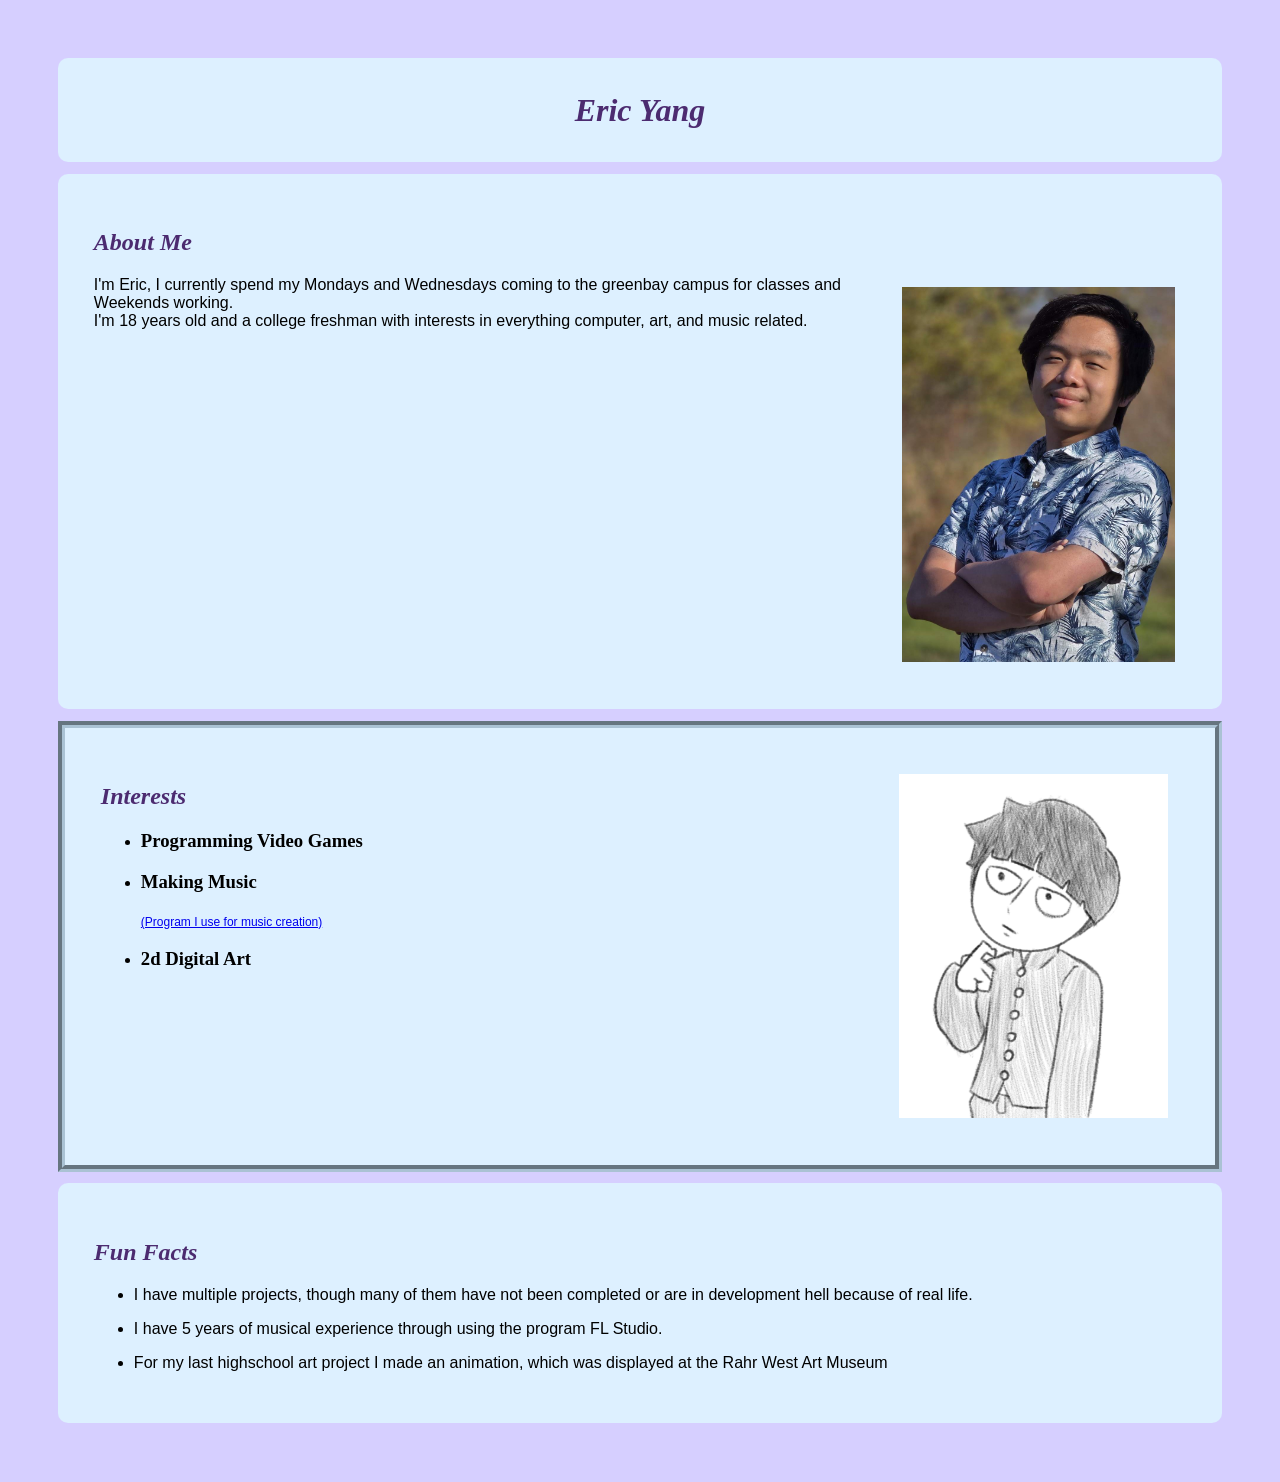
==== index.html @ fe50cae4 "Moved items out of original folder container moved all children in "personalPortCSS" folder into mai" ====
<!DOCTYPE html>
<html lang="en">

    <head>
        <meta charset="UTF-8">
        <title>About Me (Eric)</title>
        <link rel="stylesheet" href="styles/style.css">
    </head>

    <body>
        <header id="nameSection">
            <!-- header -->
            <h1>Eric Yang</h1>
        </header>
        
        <main>
            <!-- section 1: about me -->
            <header id="aboutMeSection">
                <h2>About Me</h2>
                <img src="images/EPYang.jpg" alt="A picture of Eric" class="rightFloat">
                <p id="aboutParagraph">
                    I'm Eric,  I currently spend my Mondays and Wednesdays coming to the greenbay campus for classes and Weekends working.
                <br>
                    I'm 18 years old and a college freshman with interests in everything computer, art, and music related.
                </p>
            </header>
            <!-- section 2: interests -->
            <section id="interestSection">
                <img id="interestsImg" src="images/DigitalIllustration.png" alt="An illustration of Mob from Mob Psycho">
                <h2>Interests</h2>
                <ul>
                    <li>
                        <h3>Programming Video Games</h3>
                    </li>
                    <li>
                        <h3>Making Music</h3>
                        <a href="https://www.image-line.com/">(Program I use for music creation)</a>
                    </li>
                    <li>
                        <h3>2d Digital Art</h3>
                    </li>
                </ul>
            </section>
            <!-- section 3: Fun Facts -->
            <section>
                <h2>Fun Facts</h2>
                <ul>
                    <li>
                        <p>I have multiple projects, though many of them have not been completed or are in development hell because of real life.</p>
                    </li>
                    <li>
                        <p>I have 5 years of musical experience through using the program FL Studio.</p>
                    </li>
                    <li>
                        <p>For my last highschool art project I made an animation, which was displayed at the Rahr West Art Museum</p>
                    </li>
                </ul>
            </section>
        </main>
    </body>

</html>
---- styles/style.css ----
/* sets full background to a pastel purple */
html{
    background-color: rgb(214, 207, 255);
}

body {
    padding: 3%;
}

/* sets up borders and gives them a pastel blue color */
header, section {
    background-color: rgb(221, 240, 255);
    border-radius: 10px;
    padding: 3%;
    margin: 1%;
}

/* gives the interest section a border and style */
#interestSection{
    border-style: groove;
    border-width: 7px;
    border-radius: 0px;
    border-color: rgb(170, 194, 212);
    display: flow-root;
}

/* makes about me border wrap around floated image */
#aboutMeSection{
    display: flow-root;
}

/* makes name section padding smaller and centers it */
#nameSection{
    padding: 1%;
    text-align: center;
}

/* sets up header font and colors */
h1, h2 {
    color: rgb(76, 43, 112);
    font-family: 'Times New Roman', Times, serif;
    font-style: italic;
}

/* sets up paragraph font */
p {
    font-family: 'Trebuchet MS', 'Lucida Sans Unicode', 'Lucida Grande', 'Lucida Sans', Arial, sans-serif;
}

/* adjusts link spacing, size and font */
a {
    font-size: 12px;
    font-family: 'Trebuchet MS', 'Lucida Sans Unicode', 'Lucida Grande', 'Lucida Sans', Arial, sans-serif;
}

/* gives about me paragraph limited size */
#aboutParagraph{
    width: 75%;
}

/* gives all images a limited size */
img {
    width: 25%;
    border-radius: 10px;
    padding: 1%;
}

/* floats image to the right */
#interestsImg{
    float: right;
}

/* floats assets to the right */
.rightFloat{
    float: right;
}
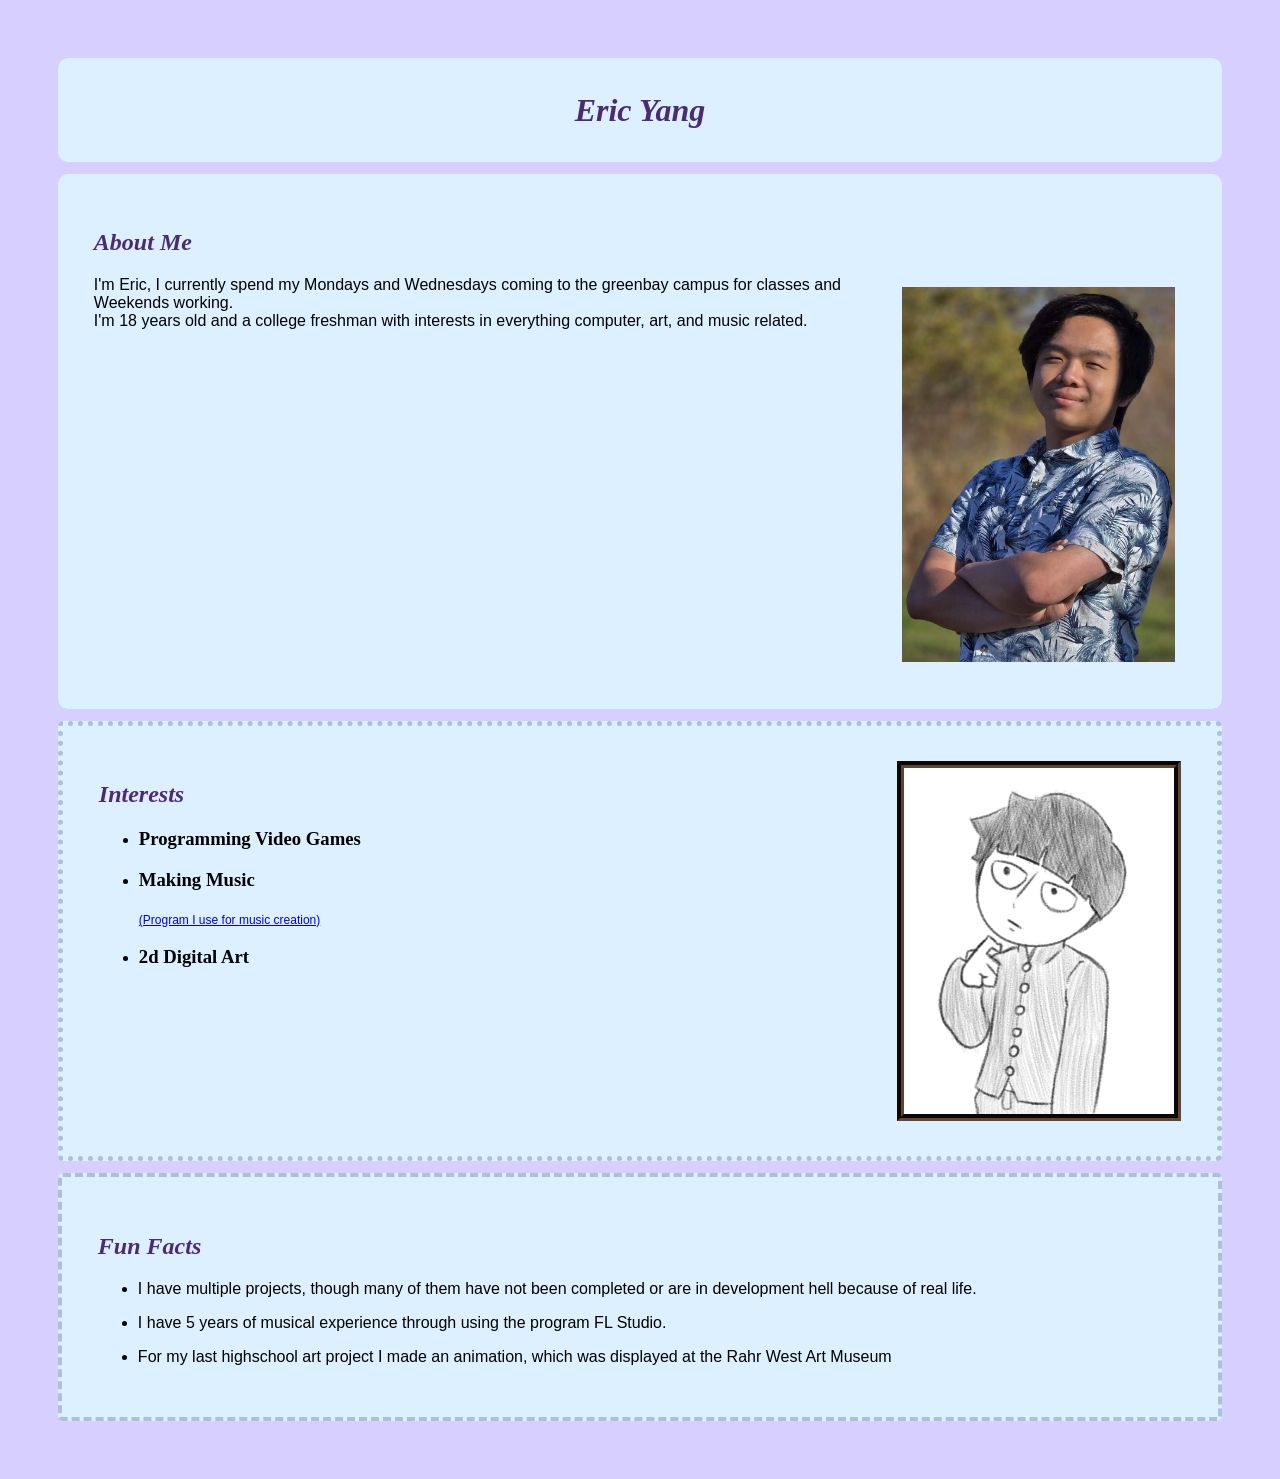
==== commit f13df8ad: "small CSS changes added new borders around interests and fun section as well as interests img" ====
--- a/index.html
+++ b/index.html
@@ -42,7 +42,7 @@
                 </ul>
             </section>
             <!-- section 3: Fun Facts -->
-            <section>
+            <section id="funSection">
                 <h2>Fun Facts</h2>
                 <ul>
                     <li>
--- a/styles/style.css
+++ b/styles/style.css
@@ -17,9 +17,9 @@
 
 /* gives the interest section a border and style */
 #interestSection{
-    border-style: groove;
-    border-width: 7px;
-    border-radius: 0px;
+    border-style: dotted;
+    border-width: 5px;
+    border-radius: 5px;
     border-color: rgb(170, 194, 212);
     display: flow-root;
 }
@@ -33,6 +33,13 @@
 #nameSection{
     padding: 1%;
     text-align: center;
+}
+
+#funSection{
+    border-radius: 5px;
+    border-width: 4px;
+    border-style: dashed;
+    border-color: rgb(170, 194, 212);
 }
 
 /* sets up header font and colors */
@@ -61,13 +68,16 @@
 /* gives all images a limited size */
 img {
     width: 25%;
-    border-radius: 10px;
     padding: 1%;
 }
 
 /* floats image to the right */
 #interestsImg{
     float: right;
+    border-style: groove;
+    border-color: rgb(95, 69, 52);
+    border-width: 7px;
+    padding: 0%;
 }
 
 /* floats assets to the right */
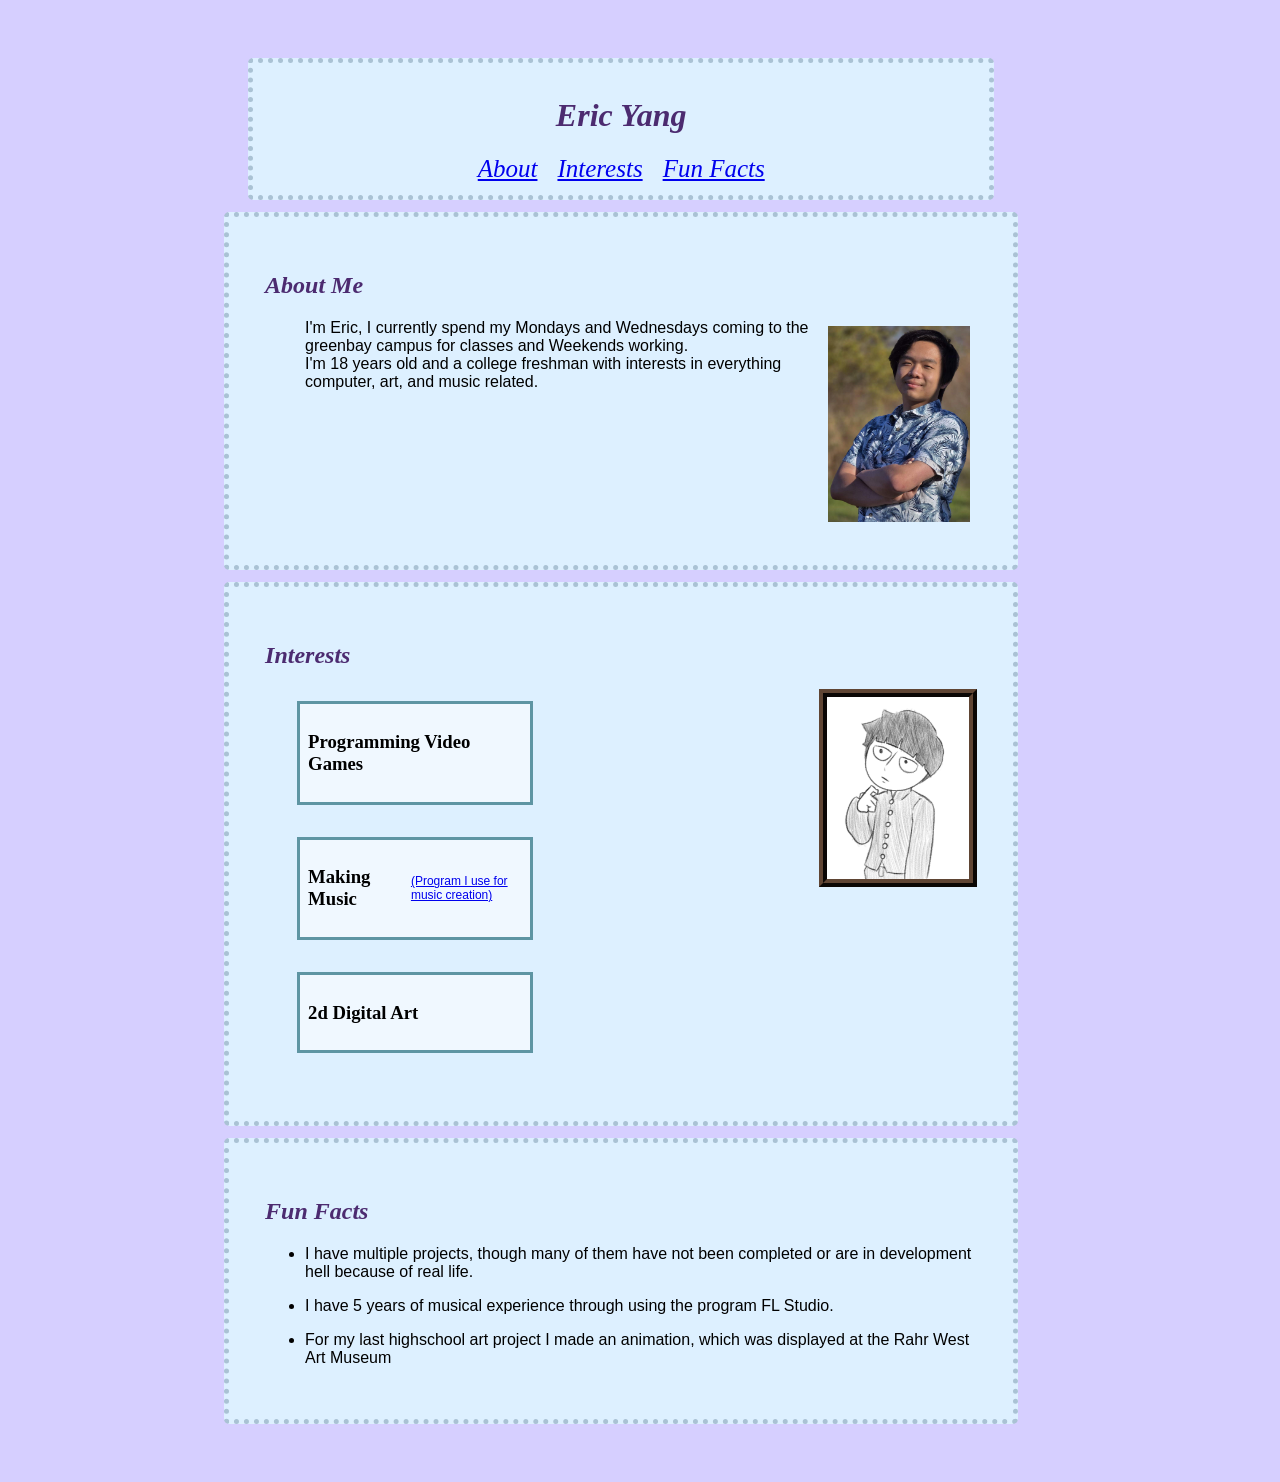
==== commit 75992976: "Reduced section width, made interests into cards, gave every section a border style, added navigatio" ====
--- a/index.html
+++ b/index.html
@@ -11,6 +11,13 @@
         <header id="nameSection">
             <!-- header -->
             <h1>Eric Yang</h1>
+            
+            <!-- navigation -->
+            <nav>
+                <a href="#about">About</a>
+                <a href="#interests">Interests</a>
+                <a href="#contact">Fun Facts</a>
+            </nav>
         </header>
         
         <main>
@@ -26,20 +33,18 @@
             </header>
             <!-- section 2: interests -->
             <section id="interestSection">
+                <h2>Interests</h2>
                 <img id="interestsImg" src="images/DigitalIllustration.png" alt="An illustration of Mob from Mob Psycho">
-                <h2>Interests</h2>
-                <ul>
-                    <li>
-                        <h3>Programming Video Games</h3>
-                    </li>
-                    <li>
-                        <h3>Making Music</h3>
-                        <a href="https://www.image-line.com/">(Program I use for music creation)</a>
-                    </li>
-                    <li>
-                        <h3>2d Digital Art</h3>
-                    </li>
-                </ul>
+                <div class="interestBox">
+                    <h3>Programming Video Games</h3>
+                </div>
+                <div class="interestBox">
+                    <h3>Making Music</h3>
+                    <a href="https://www.image-line.com/">(Program I use for music creation)</a>
+                </div>
+                <div class="interestBox">
+                    <h3>2d Digital Art</h3>
+                </div>
             </section>
             <!-- section 3: Fun Facts -->
             <section id="funSection">
--- a/styles/style.css
+++ b/styles/style.css
@@ -10,18 +10,37 @@
 /* sets up borders and gives them a pastel blue color */
 header, section {
     background-color: rgb(221, 240, 255);
-    border-radius: 10px;
+    border-radius: 5px;
+    border-width: 5px;
+    border-style: dotted;
+    border-color: rgb(170, 194, 212);
     padding: 3%;
     margin: 1%;
+    width: 60%;
+    margin-left: 15%;
+}
+
+/* nav styling and display */
+nav {
+    display: flex;
+    justify-content: center;
+    gap: 20px;
+}
+
+nav a{
+    font-size: 25px;
+    font-family: 'Times New Roman', Times, serif;
+    font-style: italic;
 }
 
 /* gives the interest section a border and style */
 #interestSection{
-    border-style: dotted;
     border-width: 5px;
     border-radius: 5px;
     border-color: rgb(170, 194, 212);
     display: flow-root;
+    align-items: left;
+    gap: 1%;
 }
 
 /* makes about me border wrap around floated image */
@@ -33,13 +52,7 @@
 #nameSection{
     padding: 1%;
     text-align: center;
-}
-
-#funSection{
-    border-radius: 5px;
-    border-width: 4px;
-    border-style: dashed;
-    border-color: rgb(170, 194, 212);
+    margin-left: 17%;
 }
 
 /* sets up header font and colors */
@@ -63,21 +76,37 @@
 /* gives about me paragraph limited size */
 #aboutParagraph{
     width: 75%;
+    margin-left: 2.5rem;
 }
 
 /* gives all images a limited size */
 img {
-    width: 25%;
+    width: 20%;
     padding: 1%;
 }
 
 /* floats image to the right */
 #interestsImg{
     float: right;
-    border-style: groove;
+    border-style: ridge;
     border-color: rgb(95, 69, 52);
-    border-width: 7px;
+    border-width: 8px;
     padding: 0%;
+}
+
+/* puts interests into boxes */
+.interestBox {
+    display: flex;
+    align-items: center;
+    gap: 2rem;
+    width: 30%;
+
+    border-style: solid;
+    border-color: rgb(94, 149, 163);
+
+    background-color: aliceblue;
+    margin: 2rem;
+    padding: 0.5rem;
 }
 
 /* floats assets to the right */
